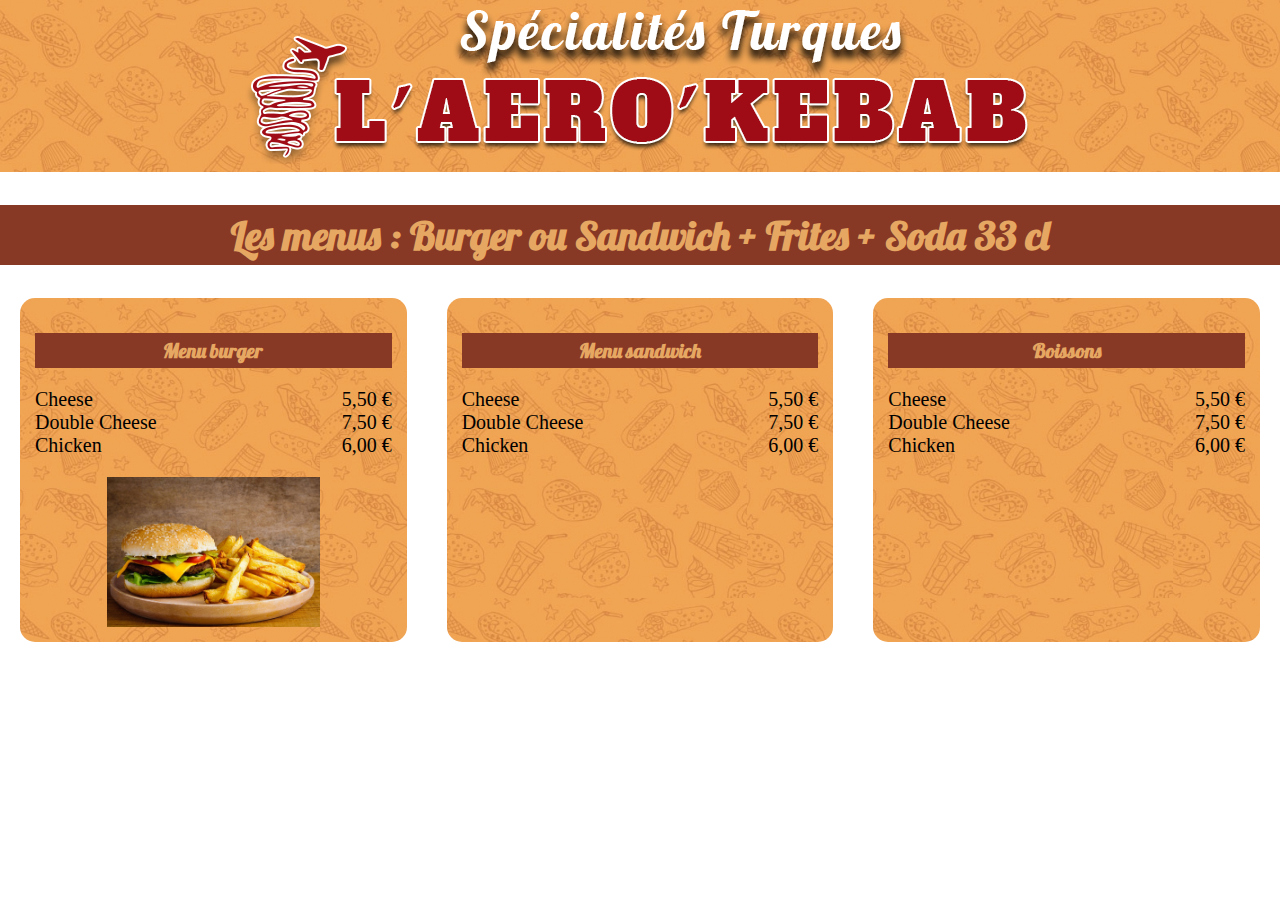
==== decoupe/index.html @ 98e5cbde "Add a namespace subtree." ====
<!DOCTYPE html>
<html>

<head>
  <meta charset="utf-8">
  <title>Kebab TV </title>
  <meta name="viewport" content="width=device-width, initial-scale=1">

  <link rel="preconnect" href="https://fonts.gstatic.com">
  <link href="https://fonts.googleapis.com/css2?family=Lobster&display=swap" rel="stylesheet">
  <link href="css/style.css" rel="stylesheet">
</head>

<body>
  <h1> <img src='images/logo.png'> </h1>
  <h2> Les menus : Burger ou Sandwich + Frites + Soda 33 cl </h2>

  <section>
    <aside class="">
      <h3>Menu burger</h3>
      <dl class="">
        <dt>Cheese</dt>
        <dd>5,50 €</dd>
        <dt>Double Cheese</dt>
        <dd>7,50 €</dd>
        <dt>Chicken</dt>
        <dd>6,00 €</dd>
      </dl>
      <img src='media/burger.jpg'>

    </aside>

    <aside class="">
      <h3>Menu sandwich</h3>
      <dl class="">
        <dt>Cheese</dt>
        <dd>5,50 €</dd>
        <dt>Double Cheese</dt>
        <dd>7,50 €</dd>
        <dt>Chicken</dt>
        <dd>6,00 €</dd>
      </dl>
    </aside>

    <aside class="">
      <h3>Boissons</h3>
      <dl class="">
        <dt>Cheese</dt>
        <dd>5,50 €</dd>
        <dt>Double Cheese</dt>
        <dd>7,50 €</dd>
        <dt>Chicken</dt>
        <dd>6,00 €</dd>
      </dl>
    </aside>
  </section>
</body>
</html>
---- decoupe/css/style.css ----
html, body {
  margin: 0;
  padding: 0;

}

h1 {
  margin: 0;
  text-align: center;
  background: url('../images/footer.jpg');
}

h2 {
  font-family: 'Lobster', cursive;
  color: #E6A762;
  background-color: #873926;
  font-size: 40px;
  text-align: center;
  padding: 5px;
}

section {
  display: flex;
  justify-content: space-between;
}

section aside {
  flex: 1;
  background: url('../images/footer.jpg');
  border-radius: 15px;
  margin: 0 20px;
  padding: 15px;
}

aside img {
  display: block;
  height: 150px;
  margin: auto;
}

h3 {
  font-family: 'Lobster', cursive;
  color: #E6A762;
  background-color: #873926;
  font-size: 20px;
  text-align: center;
  padding: 5px;
  width: auto;
}

dl {
  display: flex;
  flex-wrap: wrap;
  font-size: 20px
}
dt {
  width: 50%;
}
dd {
  margin-left: auto;
  width: 50%;
  text-align: right;

}
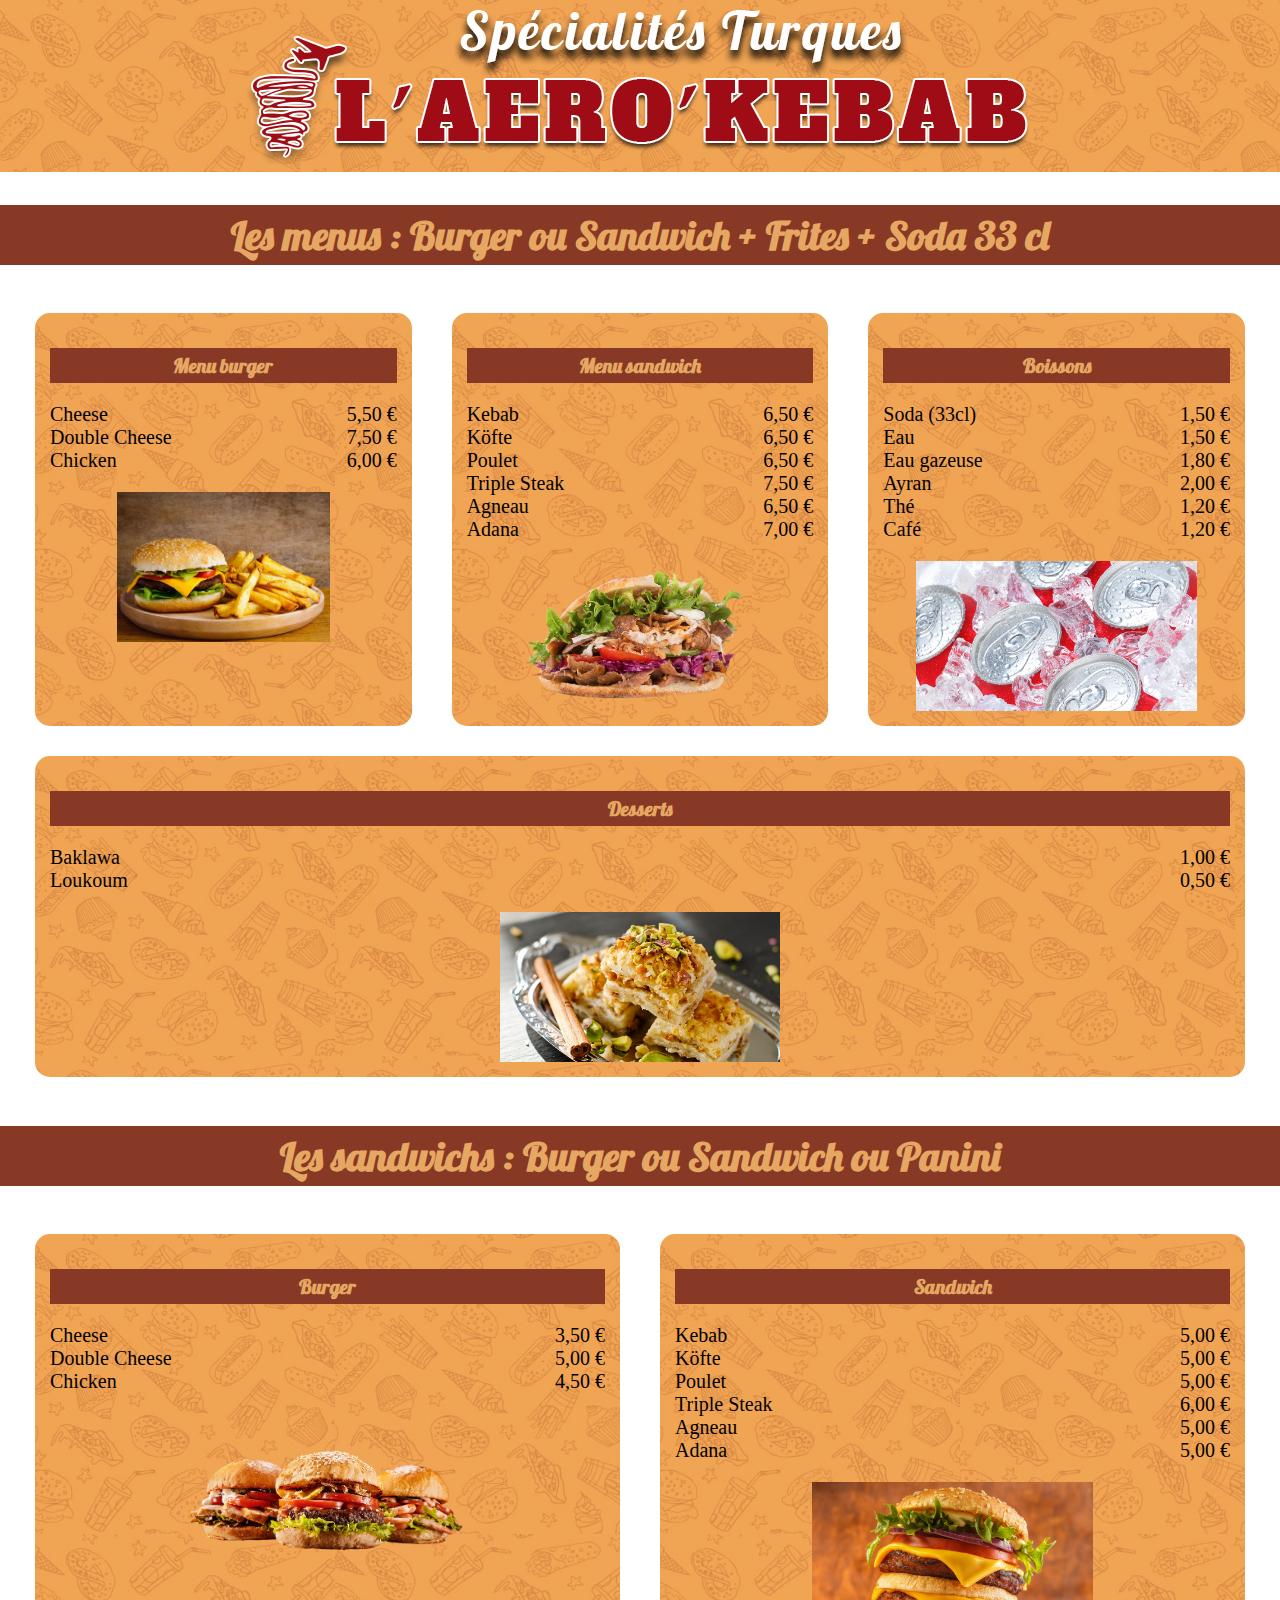
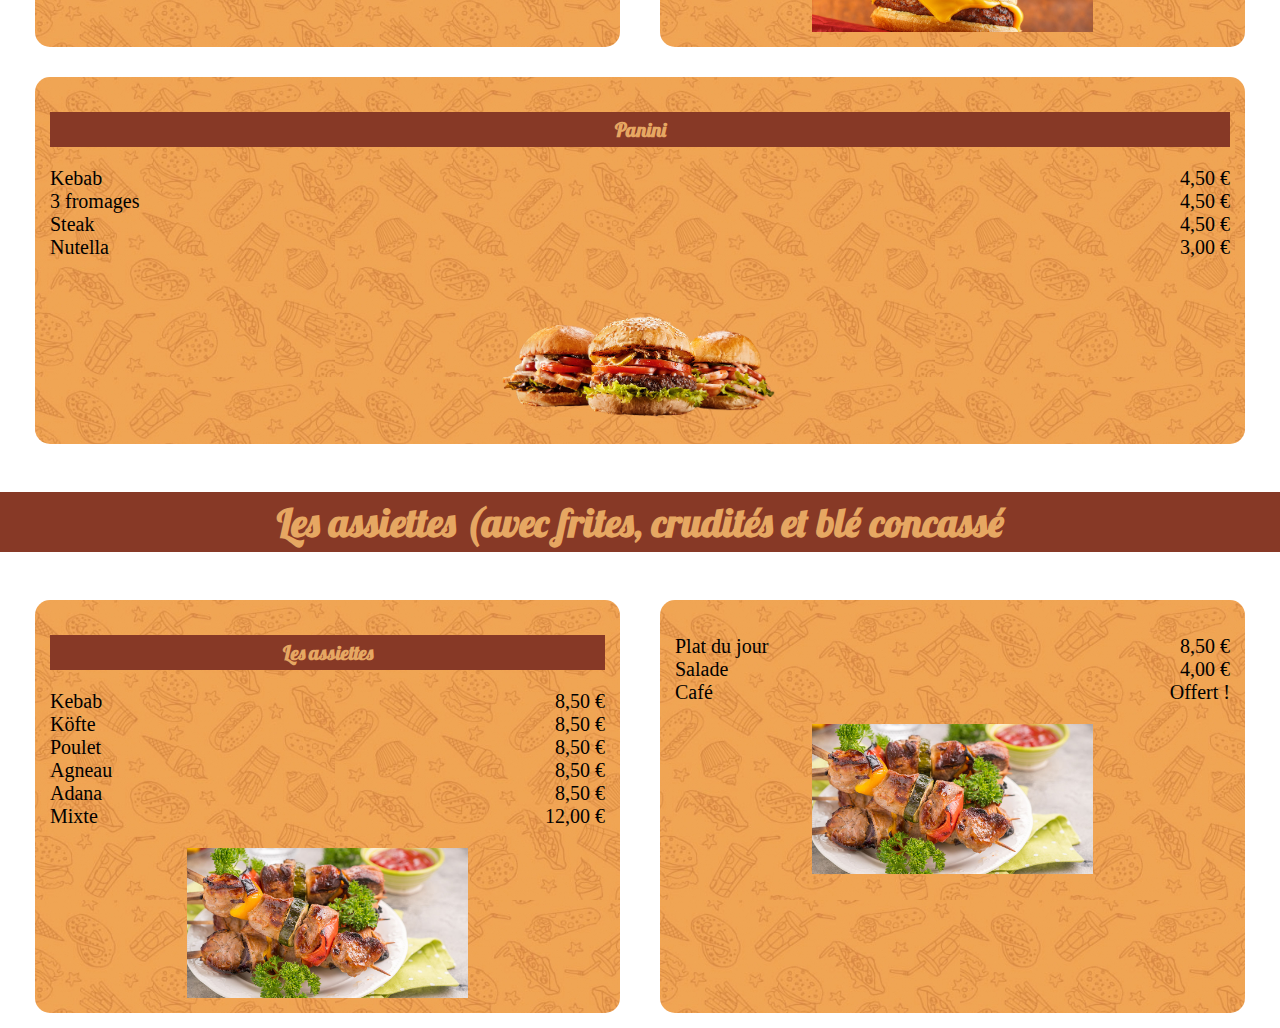
==== commit 43478b5d: "Decoupage de la page 2" ====
--- a/decoupe/index.html
+++ b/decoupe/index.html
@@ -27,32 +27,143 @@
         <dd>6,00 €</dd>
       </dl>
       <img src='media/burger.jpg'>
-
     </aside>
-
     <aside class="">
       <h3>Menu sandwich</h3>
       <dl class="">
-        <dt>Cheese</dt>
-        <dd>5,50 €</dd>
-        <dt>Double Cheese</dt>
+        <dt>Kebab</dt>
+        <dd>6,50 €</dd>
+        <dt>Köfte</dt>
+        <dd>6,50 €</dd>
+        <dt>Poulet</dt>
+        <dd>6,50 €</dd>
+        <dt>Triple Steak</dt>
         <dd>7,50 €</dd>
-        <dt>Chicken</dt>
-        <dd>6,00 €</dd>
+        <dt>Agneau</dt>
+        <dd>6,50 €</dd>
+        <dt>Adana</dt>
+        <dd>7,00 €</dd>
+
       </dl>
+      <img src="media/sandwich_transparent.png">
     </aside>
-
     <aside class="">
       <h3>Boissons</h3>
       <dl class="">
-        <dt>Cheese</dt>
-        <dd>5,50 €</dd>
-        <dt>Double Cheese</dt>
-        <dd>7,50 €</dd>
-        <dt>Chicken</dt>
-        <dd>6,00 €</dd>
+        <dt>Soda (33cl)</dt>
+        <dd>1,50 €</dd>
+        <dt>Eau</dt>
+        <dd>1,50 €</dd>
+        <dt>Eau gazeuse</dt>
+        <dd>1,80 €</dd>
+        <dt>Ayran</dt>
+        <dd>2,00 €</dd>
+        <dt>Thé</dt>
+        <dd>1,20 €</dd>
+        <dt>Café</dt>
+        <dd>1,20 €</dd>
       </dl>
+      <img src="media/boisson.jpg">
     </aside>
   </section>
+
+  <section>
+    <aside class="">
+      <h3>Desserts</h3>
+      <dl class="">
+        <dt>Baklawa</dt>
+        <dd>1,00 €</dd>
+        <dt>Loukoum</dt>
+        <dd>0,50 €</dd>
+      </dl>
+      <img src='media/loukoum.jpg'>
+    </aside>
+  </section>
+  
+<!-- Page 2 -->
+<h2> Les sandwichs : Burger ou Sandwich ou Panini </h2>
+<section>
+  <aside class="">
+    <h3>Burger</h3>
+    <dl class="">
+      <dt>Cheese</dt>
+      <dd>3,50 €</dd>
+      <dt>Double Cheese</dt>
+      <dd>5,00 €</dd>
+      <dt>Chicken</dt>
+      <dd>4,50 €</dd>
+    </dl>
+    <img src='media/burgers.png'>
+  </aside>
+  <aside class="">
+    <h3>Sandwich</h3>
+    <dl class="">
+      <dt>Kebab</dt>
+      <dd>5,00 €</dd>
+      <dt>Köfte</dt>
+      <dd>5,00 €</dd>
+      <dt>Poulet</dt>
+      <dd>5,00 €</dd>
+      <dt>Triple Steak</dt>
+      <dd>6,00 €</dd>
+      <dt>Agneau</dt>
+      <dd>5,00 €</dd>
+      <dt>Adana</dt>
+      <dd>5,00 €</dd>
+
+    </dl>
+    <img src="media/sandwich_2.jpg">
+  </aside>
+</section>
+<section>
+  <aside class="">
+    <h3>Panini</h3>
+    <dl class="">
+      <dt>Kebab</dt>
+      <dd>4,50 €</dd>
+      <dt>3 fromages</dt>
+      <dd>4,50 €</dd>
+      <dt>Steak</dt>
+      <dd>4,50 €</dd>
+      <dt>Nutella</dt>
+      <dd>3,00 €</dd>
+    </dl>
+    <img src='media/burgers.png'>
+  </aside>
+</section>
+
+
+  <!-- Page 3 -->
+  <h2> Les assiettes (avec frites, crudités et blé concassé </h2>
+  <section>
+    <aside class="">
+      <h3>Les assiettes</h3>
+      <dl class="">
+        <dt>Kebab</dt>
+        <dd>8,50 €</dd>
+        <dt>Köfte</dt>
+        <dd>8,50 €</dd>
+        <dt>Poulet</dt>
+        <dd>8,50 €</dd>
+        <dt>Agneau</dt>
+        <dd>8,50 €</dd>
+        <dt>Adana</dt>
+        <dd>8,50 €</dd>
+        <dt>Mixte</dt>
+        <dd>12,00 €</dd>
+      </dl>
+      <img src='media/assiette.jpg'>
+    </aside>
+    <aside class="">
+      <dl class="">
+        <dt>Plat du jour</dt>
+        <dd>8,50 €</dd>
+        <dt>Salade</dt>
+        <dd>4,00 €</dd>
+        <dt>Café</dt>
+        <dd>Offert !</dd>
+      </dl>
+      <img src='media/assiette.jpg'>
+    </aside>
 </body>
 </html>
--- a/decoupe/css/style.css
+++ b/decoupe/css/style.css
@@ -1,7 +1,6 @@
 html, body {
   margin: 0;
   padding: 0;
-
 }
 
 h1 {
@@ -22,6 +21,7 @@
 section {
   display: flex;
   justify-content: space-between;
+  padding: 15px;
 }
 
 section aside {
